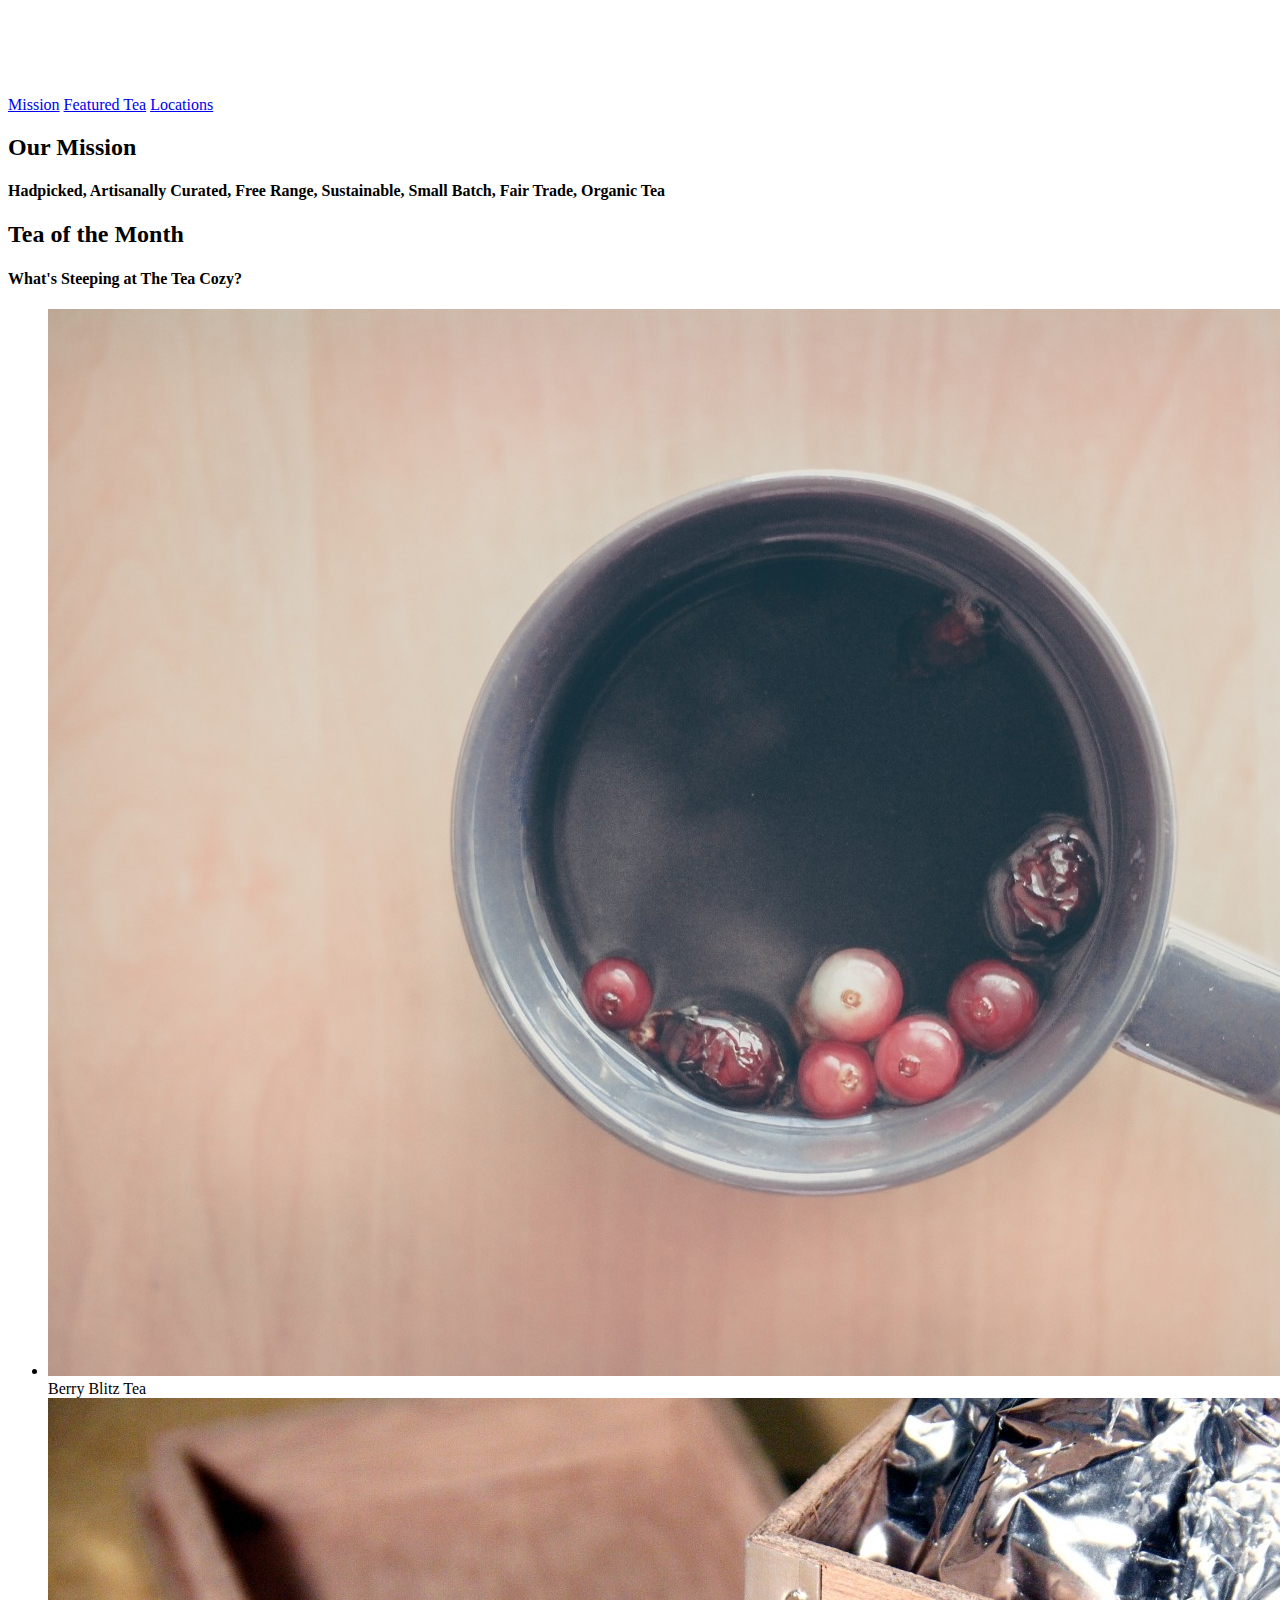
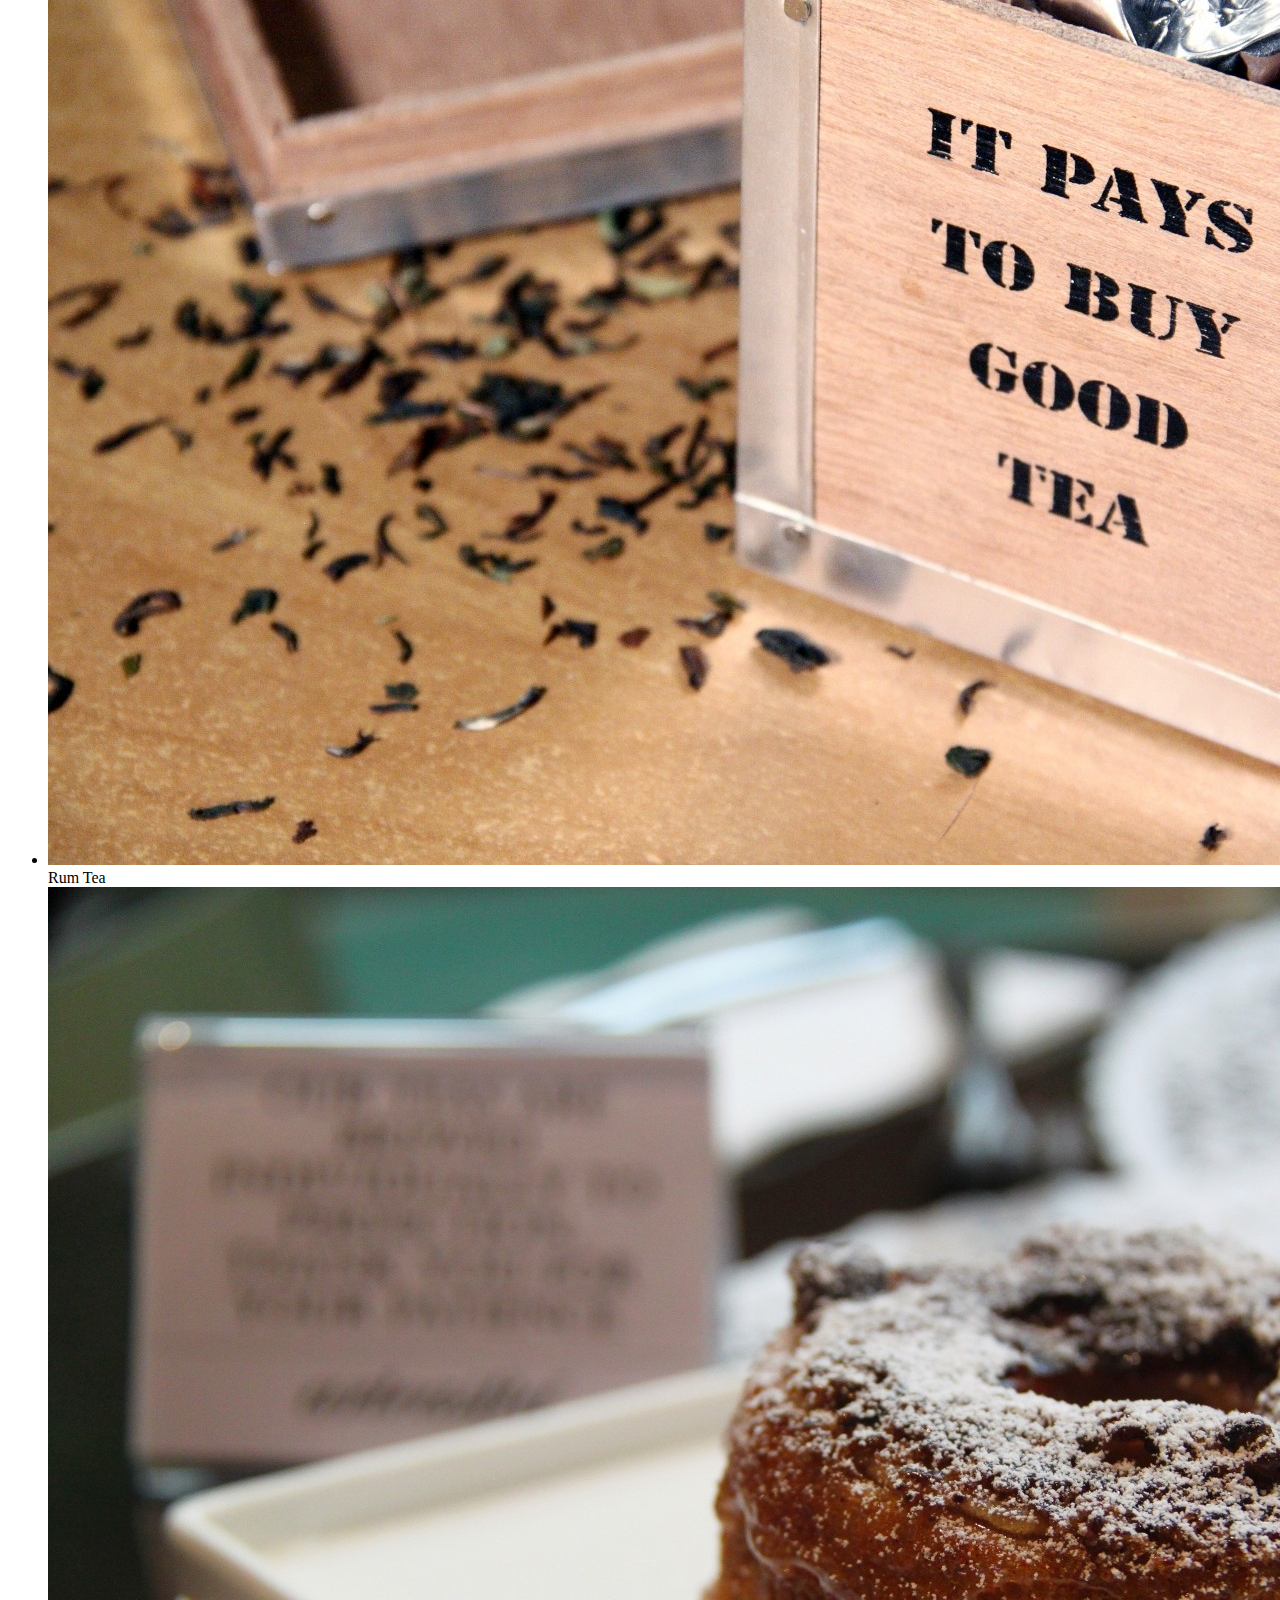
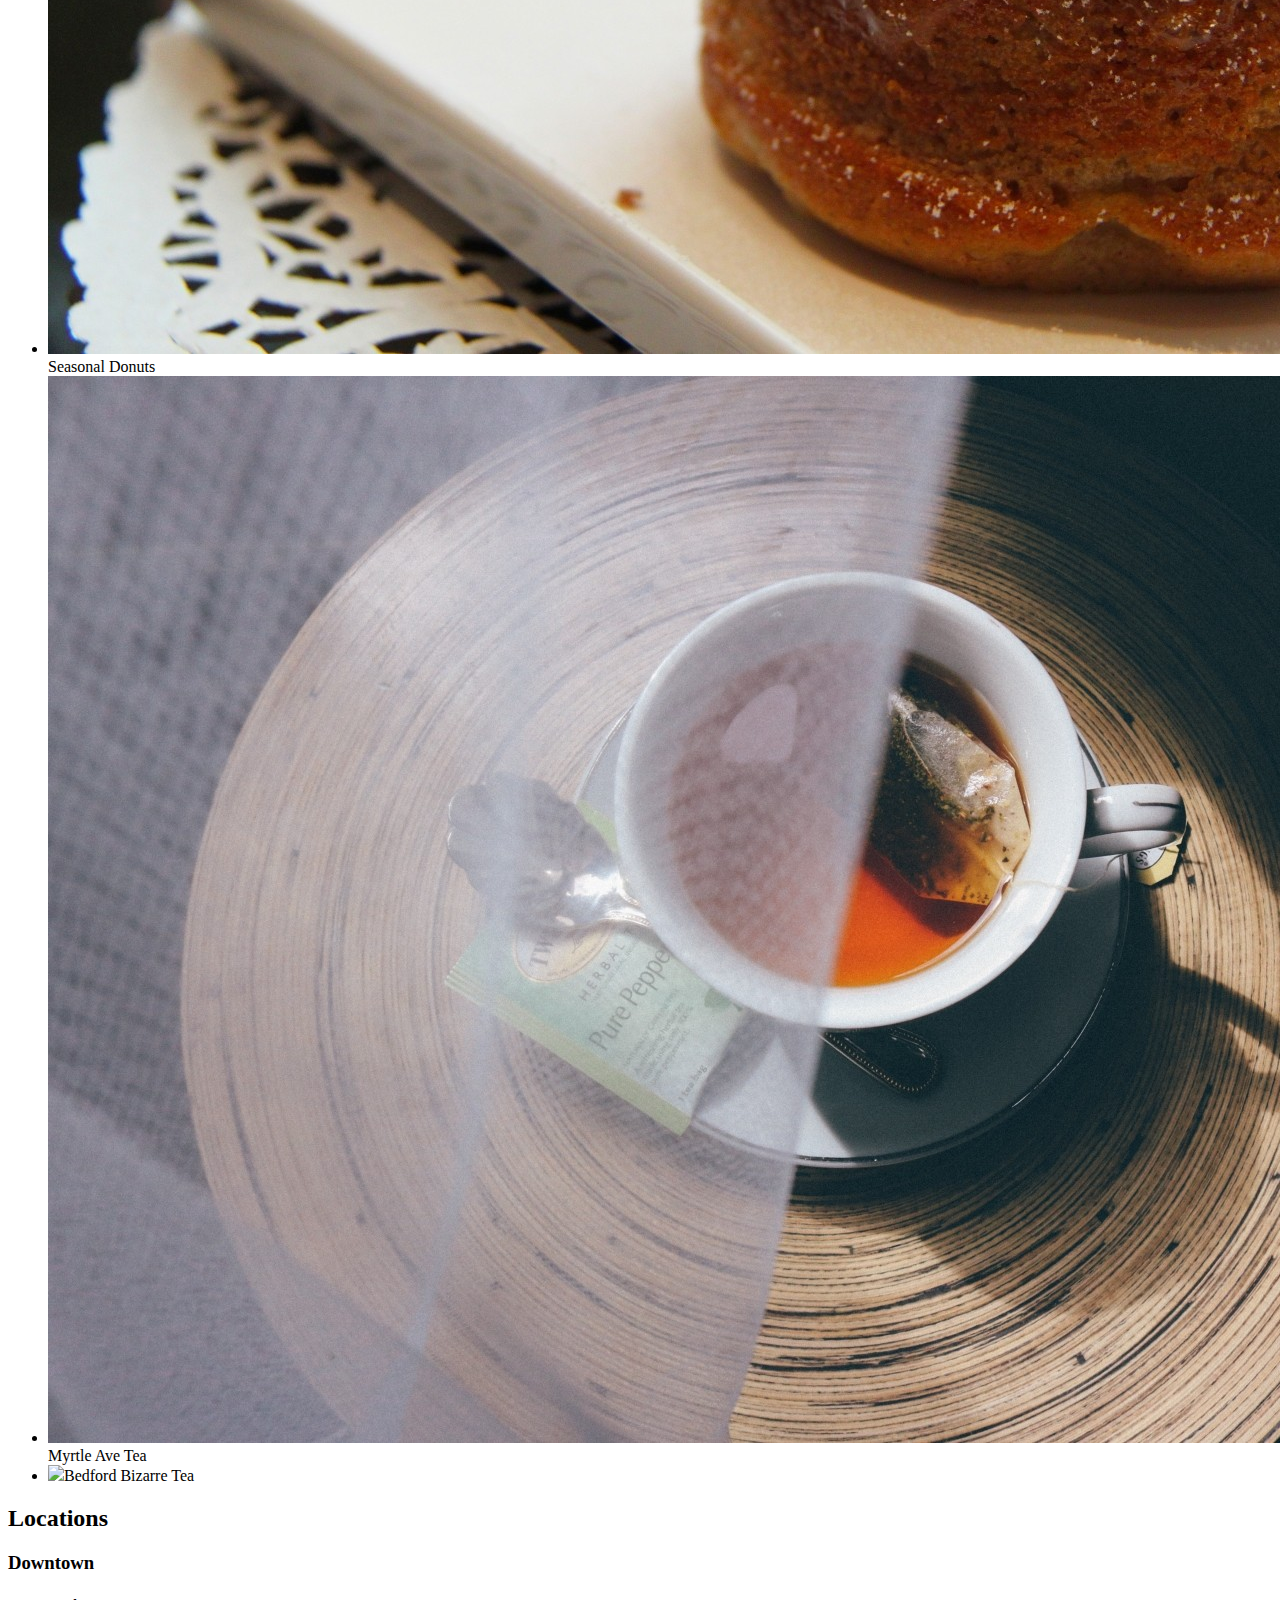
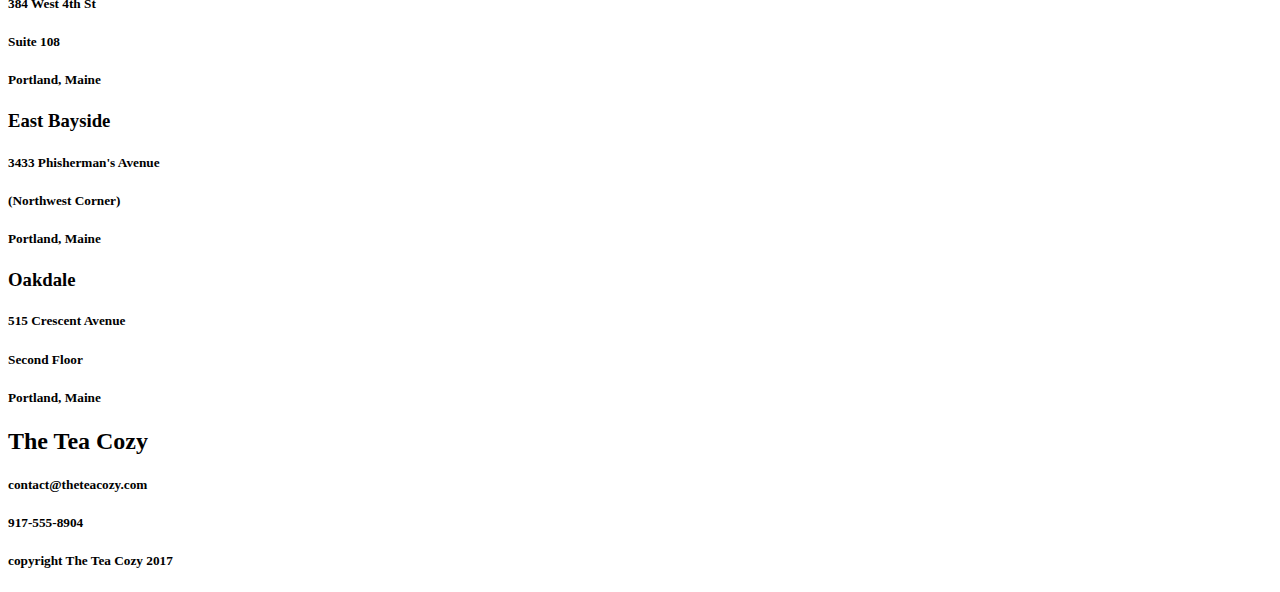
==== Tea Room Website/HTML/index.html @ aa128159 "v0.1" ====
<!DOCTYPE html>
<html>

<head>
<title>Tea Cozy</title>
<link href="../Styles/resetstylesheet.css" type="text/css" rel="stylesheet">
<link href="../Styles/style.css" type="text/css" rel="stylesheet">
<script src="../Scripts/script.js" type="text/js"></script>
</head>

<body>
    <!-- Header -->

    <header>
        <img class="logo" src="../Media/img-tea-cozy-logo.png">         
        <nav>
            <a href="#mission" class = "navigationmenu">Mission</a>
            <a href="#store" class = "navigationmenu">Featured Tea</a>
            <a href="#locations" class = "navigationmenu">Locations</a>
        </nav>

    </header>

    <!-- Content Section -->
    <div class="content">

        <!-- Mission Section -->
        <div id="mission" class ="mission">
            <div>
                <h2 class="missiontext">Our Mission</h2>
                <h4 class="missiontext">Hadpicked, Artisanally Curated, Free Range, Sustainable, Small Batch, Fair Trade, Organic Tea</h4>
            </div>
        </div>


        <!-- Store Section -->
        <div id="store" class="store">
            <h2>Tea of the Month</h2>
            <h4>What's Steeping at The Tea Cozy?</h4>
            
            <ul>
                <li><img class ="storeimg" src="../Media/img-berryblitz.jpg"><span>Berry Blitz Tea</span></li>
                <li><img class ="storeimg" src="../Media/img-spiced-rum.jpg"><span>Rum Tea</span></li>
                <li><img class ="storeimg" src="../Media/img-donut.jpg"><span>Seasonal Donuts</span></li>
                <li><img class ="storeimg" src="../Media/img-myrtle-ave.jpg"><span>Myrtle Ave Tea</span></li>
                <li><img class ="storeimg" src="../Media/img-bedford-bizarre.jpg"><span>Bedford Bizarre Tea</span></li>
            </ul>
        </div>

        <!-- Locations Section -->
        <div id="locations" class="locations">
            <div>
                <div class="location-title-container">   
                    <h2>Locations</h2>
                </div>        
                <div class="location-addresses-container">
                    <div class="locationaddress">
                        <h3 class="locationaddress-title">Downtown</h4>

                        <h5>384 West 4th St</h5>
                        <h5>Suite 108</h5>
                        <h5>Portland, Maine</h5>
                    </div>

                    <div class="locationaddress">
                        <h3 class="locationaddress-title">East Bayside</h4>

                        <h5>3433 Phisherman's Avenue</h5>
                        <h5>(Northwest Corner)</h5>
                        <h5>Portland, Maine</h5>
                    </div>

                    <div class="locationaddress">
                        <h3 class="locationaddress-title">Oakdale</h4>

                        <h5>515 Crescent Avenue</h5>
                        <h5>Second Floor</h5>
                        <h5>Portland, Maine</h5>
                    </div>
                </div>
            </div>
        </div>
   
        <!-- Contact Section -->
        <div id="contact" class="contact">
            <h2>The Tea Cozy</h2>
            <h5>contact@theteacozy.com</h5>
            <h5>917-555-8904</h5>
        </div>

    </div>


    <!-- Footer Section -->
    <footer>
        <h5>copyright The Tea Cozy 2017</h5>
    </footer>

</body>
</html>
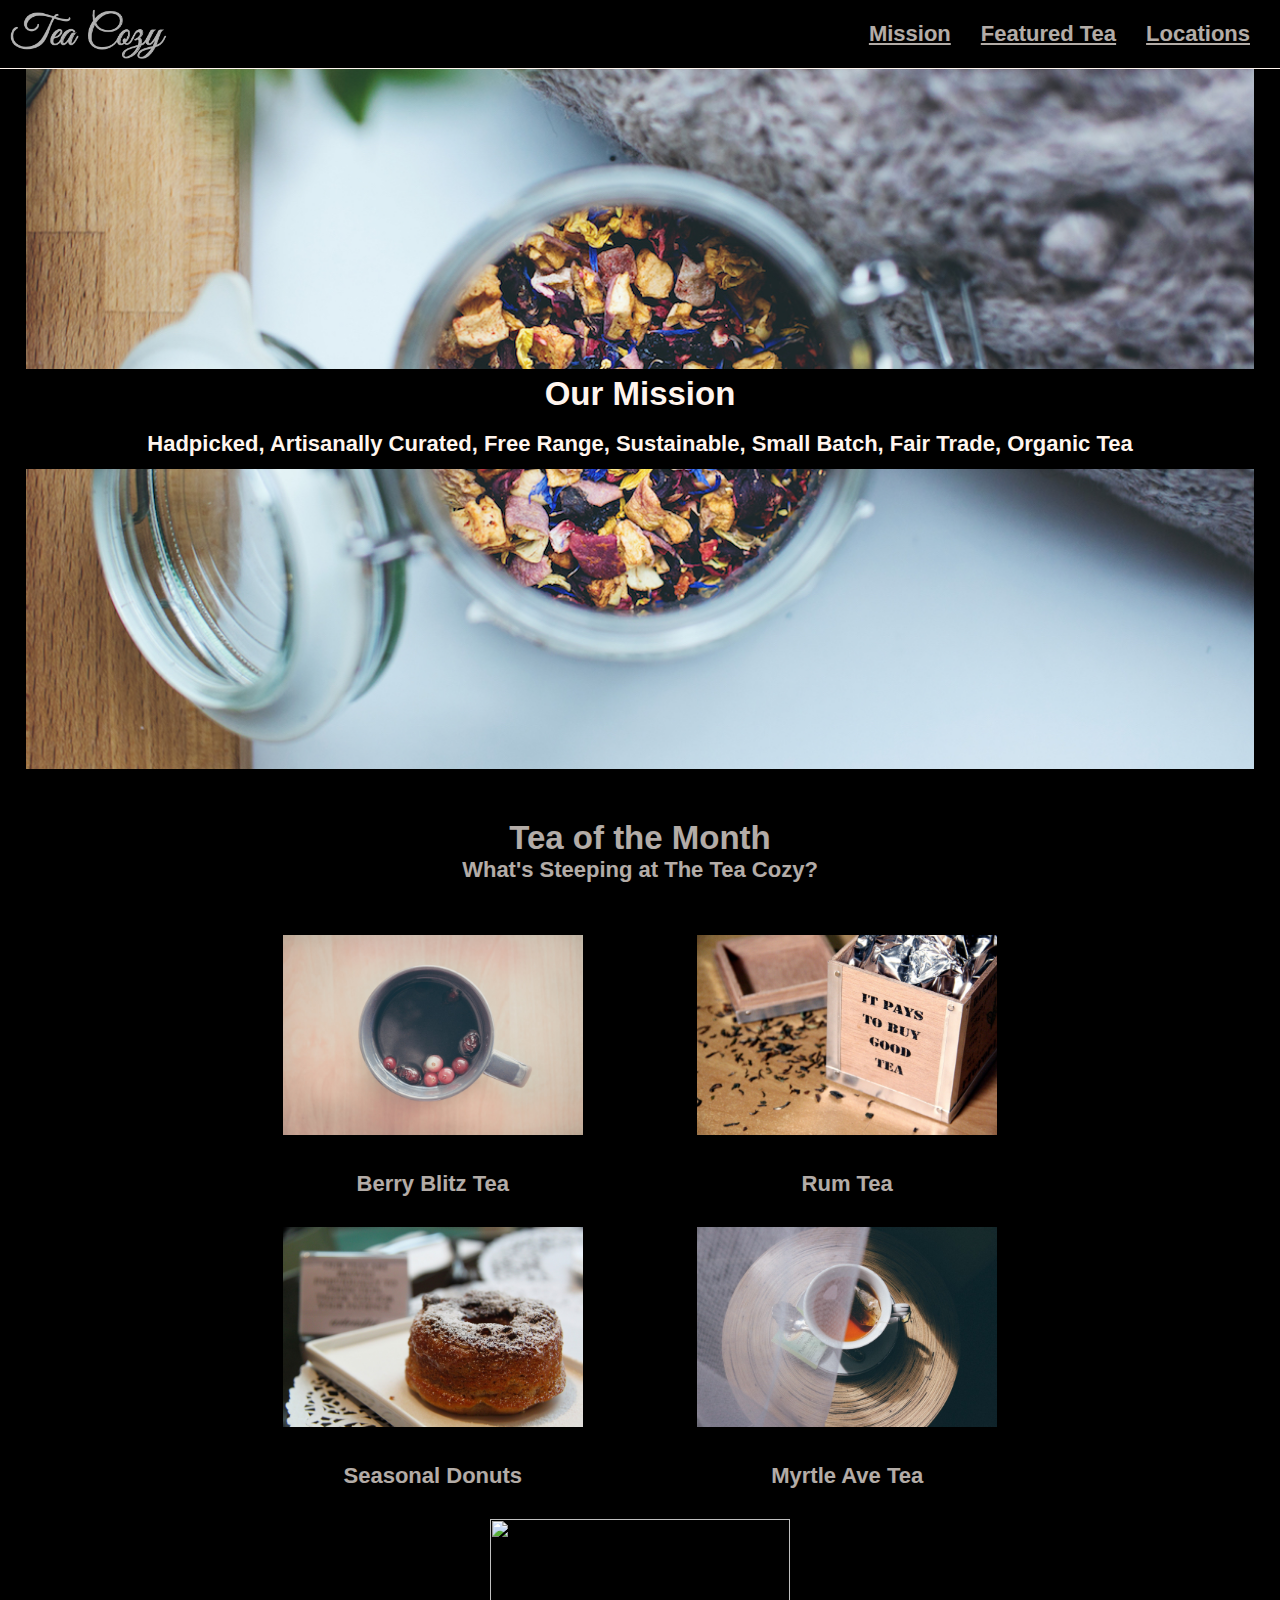
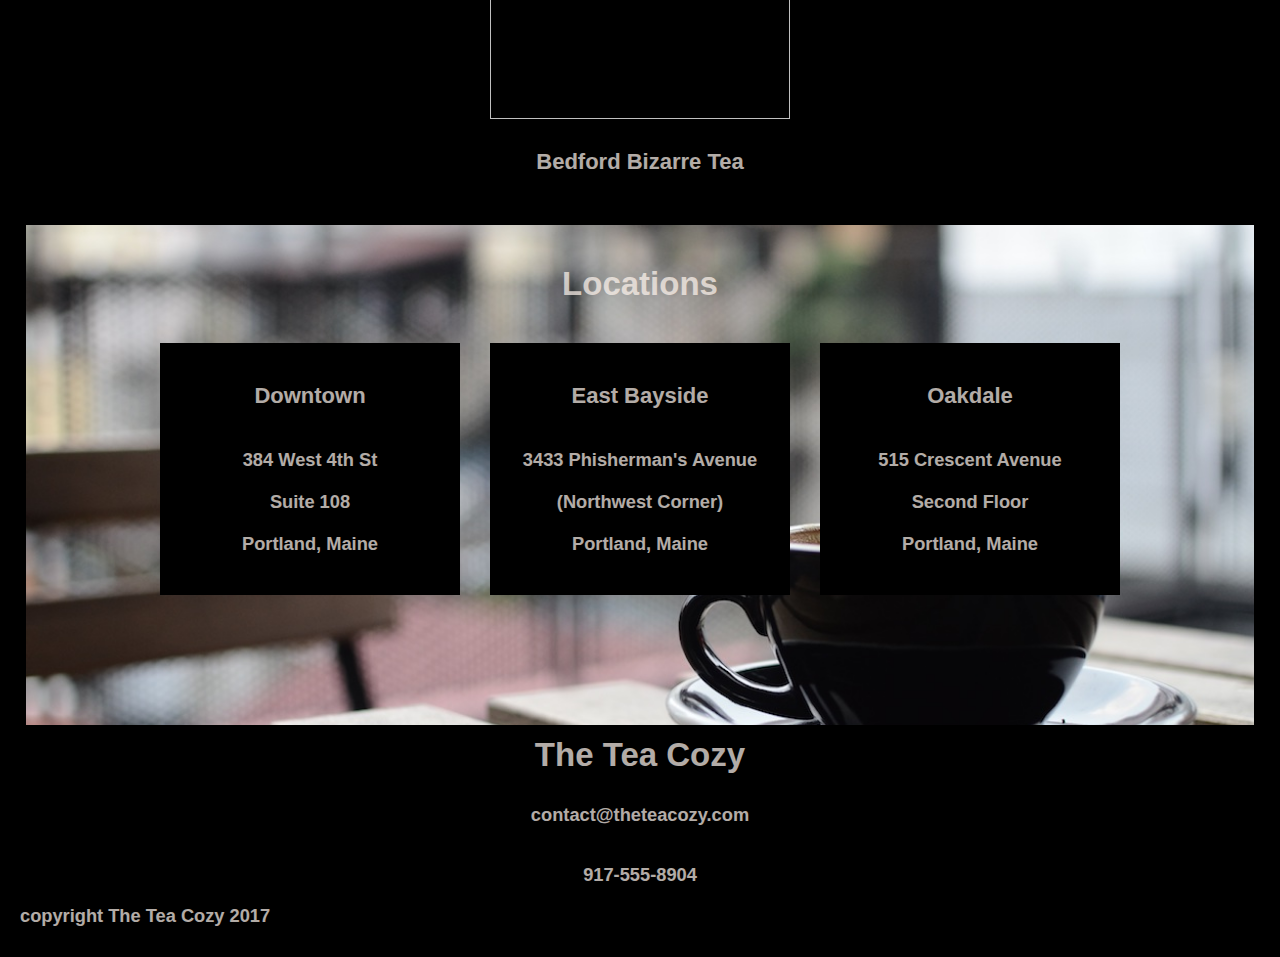
==== commit 2e73775d: "version 1.2 correction to html misstypes on h4 elements in location" ====
--- a/Tea Room Website/HTML/index.html
+++ b/Tea Room Website/HTML/index.html
@@ -3,15 +3,15 @@
 
 <head>
 <title>Tea Cozy</title>
-<link href="../Styles/resetstylesheet.css" type="text/css" rel="stylesheet">
+<!--<link href="../Styles/resetstylesheet.css" type="text/css" rel="stylesheet"> not needed at this time-->
 <link href="../Styles/style.css" type="text/css" rel="stylesheet">
-<script src="../Scripts/script.js" type="text/js"></script>
+<!---<script src="../Scripts/script.js" type="text/js"></script> not needed at this time-->
 </head>
 
 <body>
     <!-- Header -->
 
-    <header>
+    <header> 
         <img class="logo" src="../Media/img-tea-cozy-logo.png">         
         <nav>
             <a href="#mission" class = "navigationmenu">Mission</a>
@@ -55,7 +55,7 @@
                 </div>        
                 <div class="location-addresses-container">
                     <div class="locationaddress">
-                        <h3 class="locationaddress-title">Downtown</h4>
+                        <h4 class="locationaddress-title">Downtown</h4>
 
                         <h5>384 West 4th St</h5>
                         <h5>Suite 108</h5>
@@ -63,7 +63,7 @@
                     </div>
 
                     <div class="locationaddress">
-                        <h3 class="locationaddress-title">East Bayside</h4>
+                        <h4 class="locationaddress-title">East Bayside</h4>
 
                         <h5>3433 Phisherman's Avenue</h5>
                         <h5>(Northwest Corner)</h5>
@@ -71,7 +71,7 @@
                     </div>
 
                     <div class="locationaddress">
-                        <h3 class="locationaddress-title">Oakdale</h4>
+                        <h4 class="locationaddress-title">Oakdale</h4>
 
                         <h5>515 Crescent Avenue</h5>
                         <h5>Second Floor</h5>
--- a/Tea Room Website/Styles/style.css
+++ b/Tea Room Website/Styles/style.css
@@ -0,0 +1,222 @@
+
+/*Universal Styles */
+
+* {
+    /*border: 1px dotted red;*/
+    box-sizing: border-box;
+}
+
+body {
+    margin: 0;
+    font-family: "Helvetica", sans-serif;
+    color: seashell;
+    background-color: black;
+    font-size: 22px;
+    text-align: center;
+    display: flex;
+    flex-direction: column;
+}
+
+h1, h2, h3, h4, h5, a, span {
+    opacity: 0.7;
+    font-weight: bold;
+    margin:0;
+    font-family: "Helvetica", sans-serif;
+    color: seashell;
+}
+
+
+  /* Header Section */
+
+
+header {
+    height: 69px;
+    width: 100%;
+    border-bottom: 1px solid seashell;
+    display: flex;
+    align-items: center;
+    position: fixed;
+    z-index: 1;
+    background-color: black;
+}
+
+.logo {
+    height: 50px;
+    margin-left: 10px;
+    opacity: 0.7;
+}
+
+header nav {
+    height: auto;
+    width:100%;
+    flex-grow: 1;
+    display: flex;
+    justify-content: flex-end;
+  }
+
+nav a {
+    text-decoration: underline;
+    opacity: 0.7;
+}
+
+.navigationmenu {
+    margin-right: 30px;
+}
+
+
+/* Content Section */
+
+
+.content { 
+    padding-top: 69px;
+    margin: 0 2%;
+}
+
+
+/* Mission Section */
+
+
+.mission {
+    height: 700px;
+    text-align: center;
+    background-image: url("../Media/img-mission-background.jpg");
+    background-repeat: no-repeat;
+    background-size: cover;
+    background-position: center;
+    display: flex;
+    flex-direction: column;
+    justify-content: center;
+}
+
+.missiontext {
+    background-color: black;
+    opacity: 1;
+    line-height: 50px;
+}
+
+
+/* Store Section */
+
+
+.store {
+    text-align: center;
+    margin: 50px auto;
+}
+
+@media only screen and (min-width: 540px) {
+    ul {
+        padding: 0 0px;
+    }
+}
+@media only screen and (min-width: 960px) {
+    ul {
+        padding: 0 100px;
+    }
+}
+@media only screen and (min-width: 1140px) {
+    ul {
+        padding: 0 200px;
+    }
+}
+
+ul {
+    list-style-type: none;
+    
+    display: flex;
+    justify-content: space-around;
+    align-items: center;
+    flex-wrap: wrap;
+}
+
+.storeimg {
+    height: 200px;
+    width: 300px;
+    flex-grow: 1;
+    margin: 30px;
+}
+
+ul span {
+    font-family: "Helvetica", sans-serif;
+    color: seashell;
+    display: inherit;
+    opacity: 0.7;
+}
+
+
+/* Locations Section */
+
+
+.locations {
+    height: 500px;
+    text-align: center;
+    background-image: url("../Media/img-locations-background.jpg");
+    background-repeat: no-repeat;
+    background-size: cover;
+    background-position: center;
+    grid-area: locations;
+    display: flex;
+    justify-content: space-around;
+}
+
+.locations > div {
+    width: 100%;
+}
+
+.location-title-container {
+    display: flex;
+    justify-content: center;
+    padding-top: 40px;
+    padding-bottom: 40px;
+}
+
+.location-addresses-container {
+    display: flex;
+    justify-content: center;
+}
+
+.location-addresses-container > .locationaddress {
+    margin-left: 30px;
+}
+
+.location-addresses-container > .locationaddress:first-child {
+    margin-left: 0;
+}
+
+.locationaddress {
+    background-color: black; 
+    width: 300px;
+    padding: 40px 0;
+}
+
+.locationaddress:first-child {
+    margin-left: 0;
+}
+
+.locationaddress > h5 {
+    padding-top: 20px;
+}
+
+.locationaddress > .locationaddress-title {
+    padding-bottom: 20px;
+}
+
+
+/* Contact Section */
+
+
+.contact {
+    position: relative;
+    text-align: center;
+    margin: 0 auto;
+    line-height: 60px;
+}
+
+
+/* Footer Section */
+
+
+footer {
+    margin-left: 20px;
+    margin-bottom: 30px;
+    text-align: left;
+}